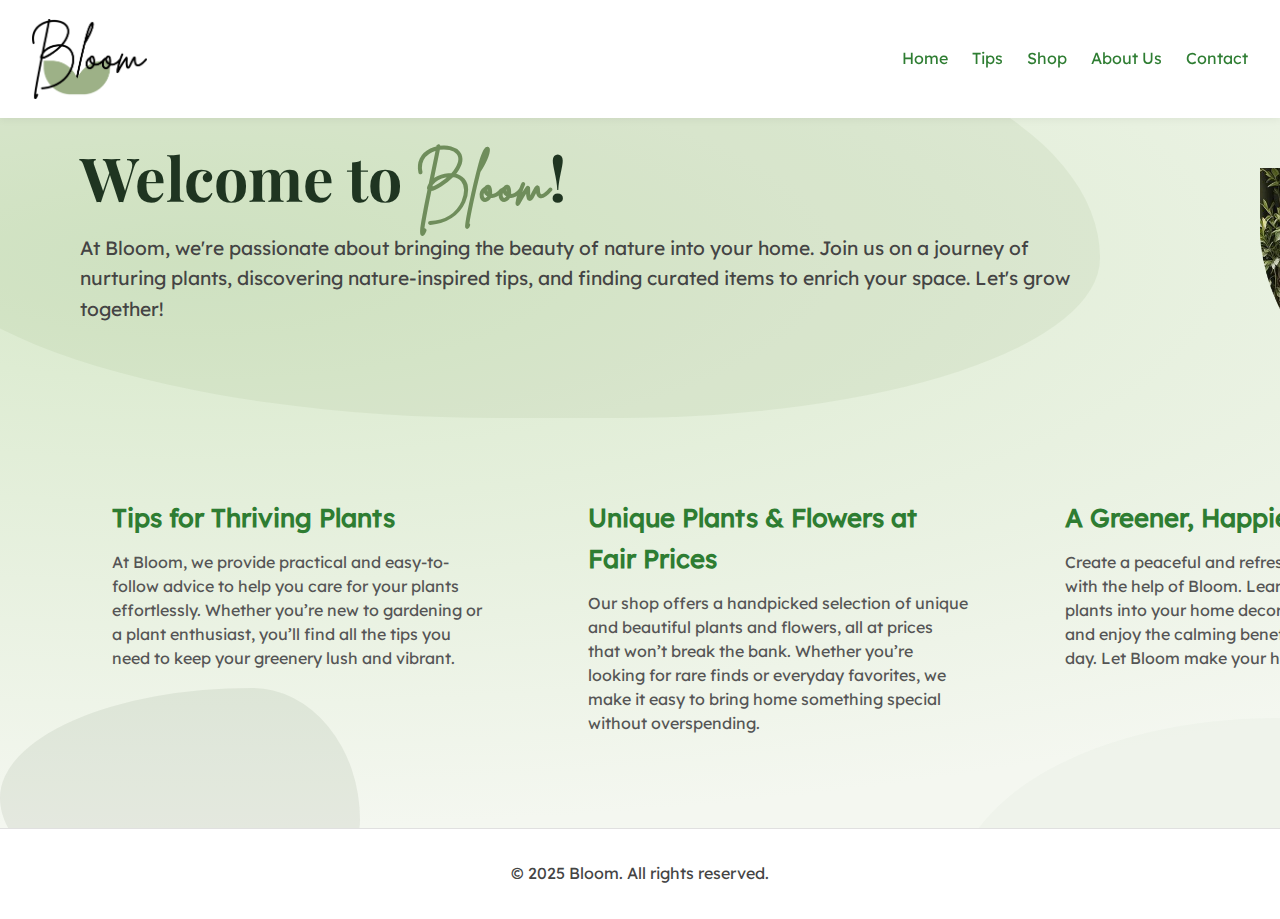
==== index.html @ 3c5115c7 "Index finished and assets added" ====
<!DOCTYPE html>
<html lang="en">
<head>
  <meta charset="UTF-8" />
  <meta name="viewport" content="width=device-width, initial-scale=1.0" />
  <title>Bloom | Home</title>
  <link href="assets/images/favicon.ico" rel="shortcut icon" />
  <link rel="stylesheet" href="style.css" />
  <link rel="stylesheet" href="css/index.css" />
  <link href="https://fonts.googleapis.com/css2?family=Inter&display=swap" rel="stylesheet">
  <link href="https://fonts.googleapis.com/css2?family=Playfair+Display:wght@700&display=swap" rel="stylesheet">

</head>
<body>
  <header>
    <a href="index.html"><img src="assets/images/logo.png" id="logo-bloom" alt="Logo of the website saying Bloom"></a>
    <nav>
      <ul>
        <li><a href="index.html">Home</a></li>
        <li><a href="tips.html">Tips</a></li>
        <li><a href="shop.html">Shop</a></li>
        <li><a href="aboutus.html">About Us</a></li>
        <li><a href="contact.html">Contact</a></li>
      </ul>
    </nav>
  </header>

  <main>


    <section class="hero">    
    <div class="background-blob"></div>
    <div class="background-blob2"></div>
    <div class="background-blob3"></div>
    <div class="background-blob4"></div>


      <div class="hero-content">
        <div class="hero-text">

          <div class="hero-gallery">
            <img src="assets/images/home-plant-petal.png" alt="Indoor plant" class="hero-img side-img left">
            <img src="assets/images/balcony-plant-petal.png" alt="Balcony plant" class="hero-img side-img right">
          </div> 
        

          <h1>Welcome to <span class="brand">Bloom</span>!</h1>
          <p>
            At Bloom, we're passionate about bringing the beauty of nature into your home.
            Join us on a journey of nurturing plants, discovering nature-inspired tips, and finding curated items to enrich your space.
            Let's grow together!
          </p>

        </div>


  
      
        <div class="selling-points">

          <div class="card">
            <h2>Tips for Thriving Plants</h2>
            <p>At Bloom, we provide practical and easy-to-follow advice to help you care for your plants effortlessly. Whether you’re new to gardening or a plant enthusiast, you’ll find all the tips you need to keep your greenery lush and vibrant.</p>
          </div>
      
          <div class="card">
            <h2>Unique Plants & Flowers at Fair Prices</h2>
            <p>Our shop offers a handpicked selection of unique and beautiful plants and flowers, all at prices that won’t break the bank. Whether you’re looking for rare finds or everyday favorites, we make it easy to bring home something special without overspending.</p>
          </div>
      
          <div class="card">
            <h2>A Greener, Happier Home</h2>
            <p>Create a peaceful and refreshing environment with the help of Bloom. Learn how to integrate plants into your home decor, improve air quality, and enjoy the calming benefits of greenery every day. Let Bloom make your home bloom!</p>
          </div> 

          <div class="plant-sticker">
            <div class="blob-background small-blob"></div>
            <img src="assets/images/Plant Illustration.png" alt="Plant Illustration" class="hero-image bottom-sticker">
          </div>         
        </div>
      </div>
    </section>
    
  </main>

  <footer>
    <p>&copy; 2025 Bloom. All rights reserved.</p>
  </footer>
</body>
</html>
---- style.css ----
/* style.css — Global Styles */

@font-face {
    font-family: 'Brittany Signature';
    src: url('../assets/fonts/BrittanySignature.ttf') format('truetype');
    font-weight: normal;
    font-style: normal;
  }
  
  @font-face {
    font-family: 'Lexend';
    src: url('../assets/fonts/Lexend-VariableFont_wght.ttf') format('truetype');
    font-weight: normal;
    font-style: normal;
  }

/* 1. Reset and Box Model */
* {
    margin: 0;
    padding: 0;
    box-sizing: border-box;
  }
  
  html {
    scroll-behavior: smooth;
    font-size: 16px;
  }
  
  body {
    font-family: 'Lexend', sans-serif;
    line-height: 1.6;
    color: #2E2E2E;
    background-color: #F3F1E7;
  }
  
  /* 2. Typography */
  h1, h2, h3, h4 {
    color: #316334;
    font-weight: 700;
  }
  
  h1 {
    font-size: 2.5rem;
  }
  
  h2 {
    font-size: 1.8rem;
  }
  
  p {
    font-size: 1rem;
    color: #444;
  }
  
  /* 3. Layout & Containers */
  main {
    max-width: 1200px;
    margin: 0 auto;
    padding: 0;
  }
  
  /* 4. Navbar */
  header {
    position: sticky;
    top: 0;
    z-index: 10;
    background-color: #ffffff;
    box-shadow: 0 2px 8px rgba(0,0,0,0.05);
    display: flex;
    justify-content: space-between;
    align-items: center;
    padding: 1.2rem 2rem;
  }
  
  #logo-bloom {
    height: 80px;
  }
  
  nav ul {
    list-style: none;
    display: flex;
    gap: 1.5rem;
  }
  
  nav ul li a {
    text-decoration: none;
    color: #2E7D32;
    font-weight: 500;
    transition: color 0.3s ease;
  }
  
  nav ul li a:hover {
    color: #388E3C;
  }
  
  /* 5. Buttons */
  .btn {
    background-color: #4CAF50;
    color: white;
    border: none;
    border-radius: 8px;
    padding: 0.75rem 1.5rem;
    font-weight: bold;
    cursor: pointer;
    box-shadow: 0 2px 6px rgba(0, 0, 0, 0.15);
    transition: background-color 0.3s ease;
  }
  
  .btn:hover {
    background-color: #388E3C;
  }


  
  /* 6. Footer */
  footer {
    background-color: #ffffff;
    text-align: center;
    padding: 2rem;
    font-size: 0.9rem;
    color: #777;
    border-top: 1px solid #E0E0E0;
  }
  
  /* 7. Utility Classes */
  .text-center {
    text-align: center;
  }
  
  img {
    display: block;
    max-width: 100%;
    height: auto;
  }
---- css/index.css ----
/* index.css — Homepage Styling */
:root {
  --green-main: #7B9C66;
  --green-accent: #5D704D;
  --green-muted: #A1B48A;
  --green-blob: #C9DBC5;
  --text-dark: #3C3C3C;
  --bg-main: #F8F9F5;
}


.hero {
  width: 1910px;
  margin-left: calc(-1 * (100vw - 100%)/2);
  background: radial-gradient(120% 100% at 10% 20%, #d8e9cb 0%, #f4f7f0 80%);
  overflow: hidden;
  padding: 10px 80px 61px;
  display: flex;
  flex-direction: column;
  align-items: center;
  position: relative;
  z-index: 1;
}

.background-blob,
.background-blob2,
.background-blob3 {
  position: absolute;
  opacity: 0.2;
  z-index: -5;
}

/* Large top-left blob */
.background-blob {
  width: 1200px;
  height: 400px;
  background: var(--green-main);
  opacity: 0.1;
  top: -100px;
  left: -100px;
  border-radius: 60% 40% 40% 50% / 50% 60% 40% 50%;
}

/* Right side blob */
.background-blob2 {
  width: 350px;
  height: 250px;
  background: var(--green-blob);
  top: 10px;
  right: -120px;
  border-radius: 30% 70% 60% 40% / 40% 30% 70% 60%;
}

/* Bottom-center blob */
/* Replace background-blob3 with a longer, organic shape */
.background-blob3 {
  width: 500px;
  height: 300px;
  background: var(--green-blob);
  position: absolute;
  top: 600px;
  left: 50%;
  opacity: 0.1;
  z-index: 0;

  border-radius: 64% 36% 54% 46% / 59% 58% 42% 41%;
}


/* Add a fifth blob (bottom left) */
.background-blob4 {
  width: 360px;
  height: 220px;
  background: var(--green-accent);
  position: absolute;
  bottom: -80px;
  left: 0px;
  opacity: 0.1;
  z-index: 0;

  border-radius: 70% 30% 40% 60% / 50% 60% 40% 50%;
}


.hero-text p {
  font-size: 1.2rem;
  color: #444;
  max-width: 1000px;
}


.hero-text h1 {
  font-family: 'Playfair Display', serif;
  color: #1F3521;
  font-size: 3.8rem;
}


.hero-text .brand {
  font-family: 'Brittany Signature', cursive;
  color: #6F8D5B;
  font-size: 3.6rem;
}

.hero-gallery {
  position: relative;
  display: flex;
  float: right;
  padding-right: 70px;
  padding-top: 40px;
}

.hero-img.side-img {
  width: 250px;
  height: auto;
}


.selling-points {
  display: flex;
  gap: 2rem;
  margin-top: 140px;
  padding-right: 120px;
  z-index: 1;
}

.card {
  flex: 1 1 calc(33.3% - 1.5rem);
  min-width: 400px;
  padding: 2rem;
  text-align: left;
  transition: transform 0.3s ease, box-shadow 0.3s ease;
}

.card h2 {
  font-size: 1.6rem;
  color: #2E7D32;
  margin-bottom: 0.8rem;
}

.card p {
  font-size: 1rem;
  color: #555;
  line-height: 1.5;
}

.plant-sticker {
  height: 80px;
  display: flex;
  position: relative;
}

.hero-image {
  position: relative;
  right: -150px;
  top: 50px;   /* bring it visually above the blob */
  height: 300px;
  z-index: 1;    /* ensures it appears above the blob */
}


.small-blob {
  width: 300px;
  height: 350px;
  right: -180px;
  background: var(--green-blob);
  border-radius: 60% 40% 30% 70% / 50% 40% 60% 50%;
  position: absolute;
  z-index: -2;
}


@keyframes fadeInUp {
  from {
    opacity: 0;
    transform: translateY(20px);
  }
  to {
    opacity: 1;
    transform: translateY(0);
  }
}
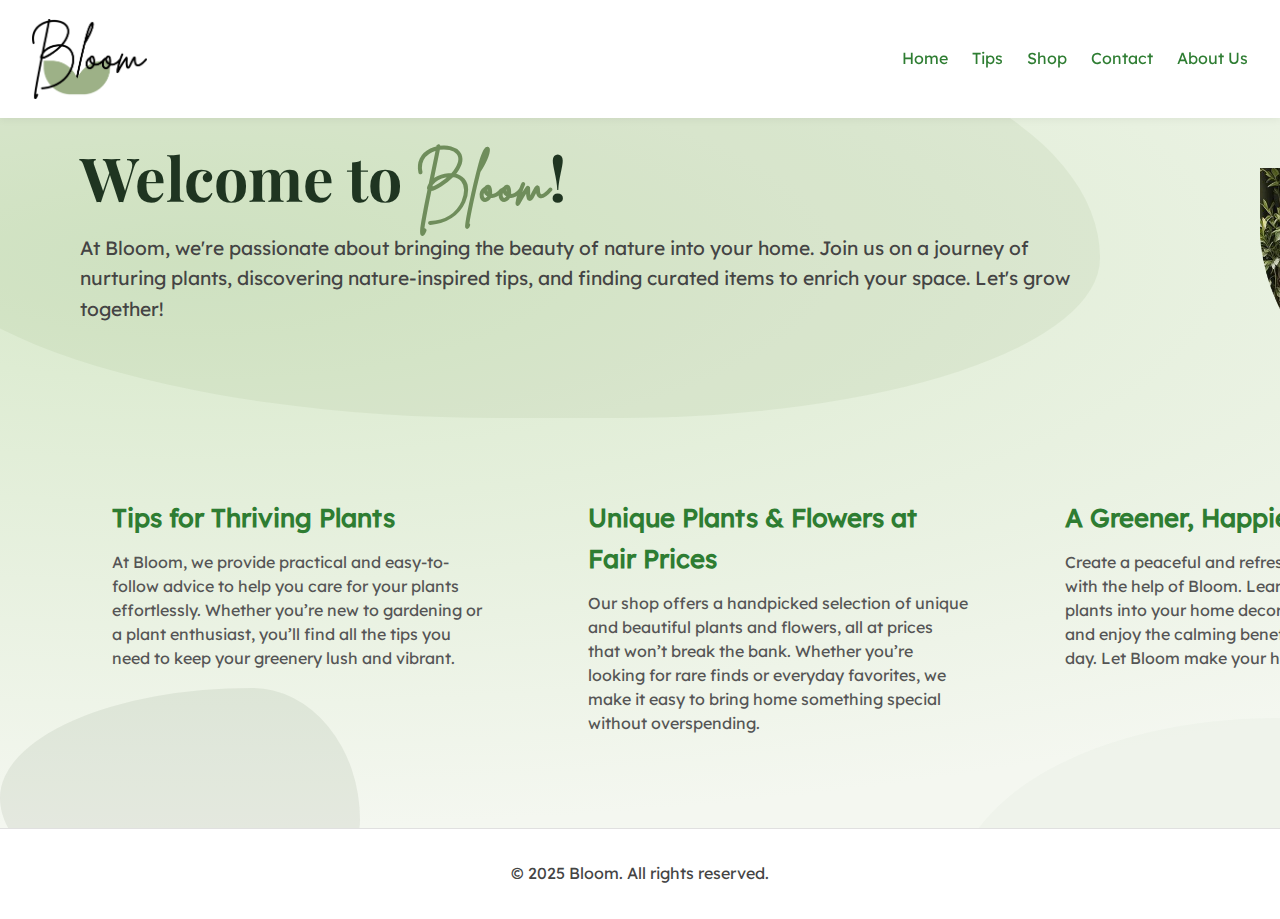
==== commit 778b962f: "shop page is done and moved aboutus back in the nav" ====
--- a/index.html
+++ b/index.html
@@ -19,8 +19,8 @@
         <li><a href="index.html">Home</a></li>
         <li><a href="tips.html">Tips</a></li>
         <li><a href="shop.html">Shop</a></li>
+        <li><a href="contact.html">Contact</a></li>
         <li><a href="aboutus.html">About Us</a></li>
-        <li><a href="contact.html">Contact</a></li>
       </ul>
     </nav>
   </header>
